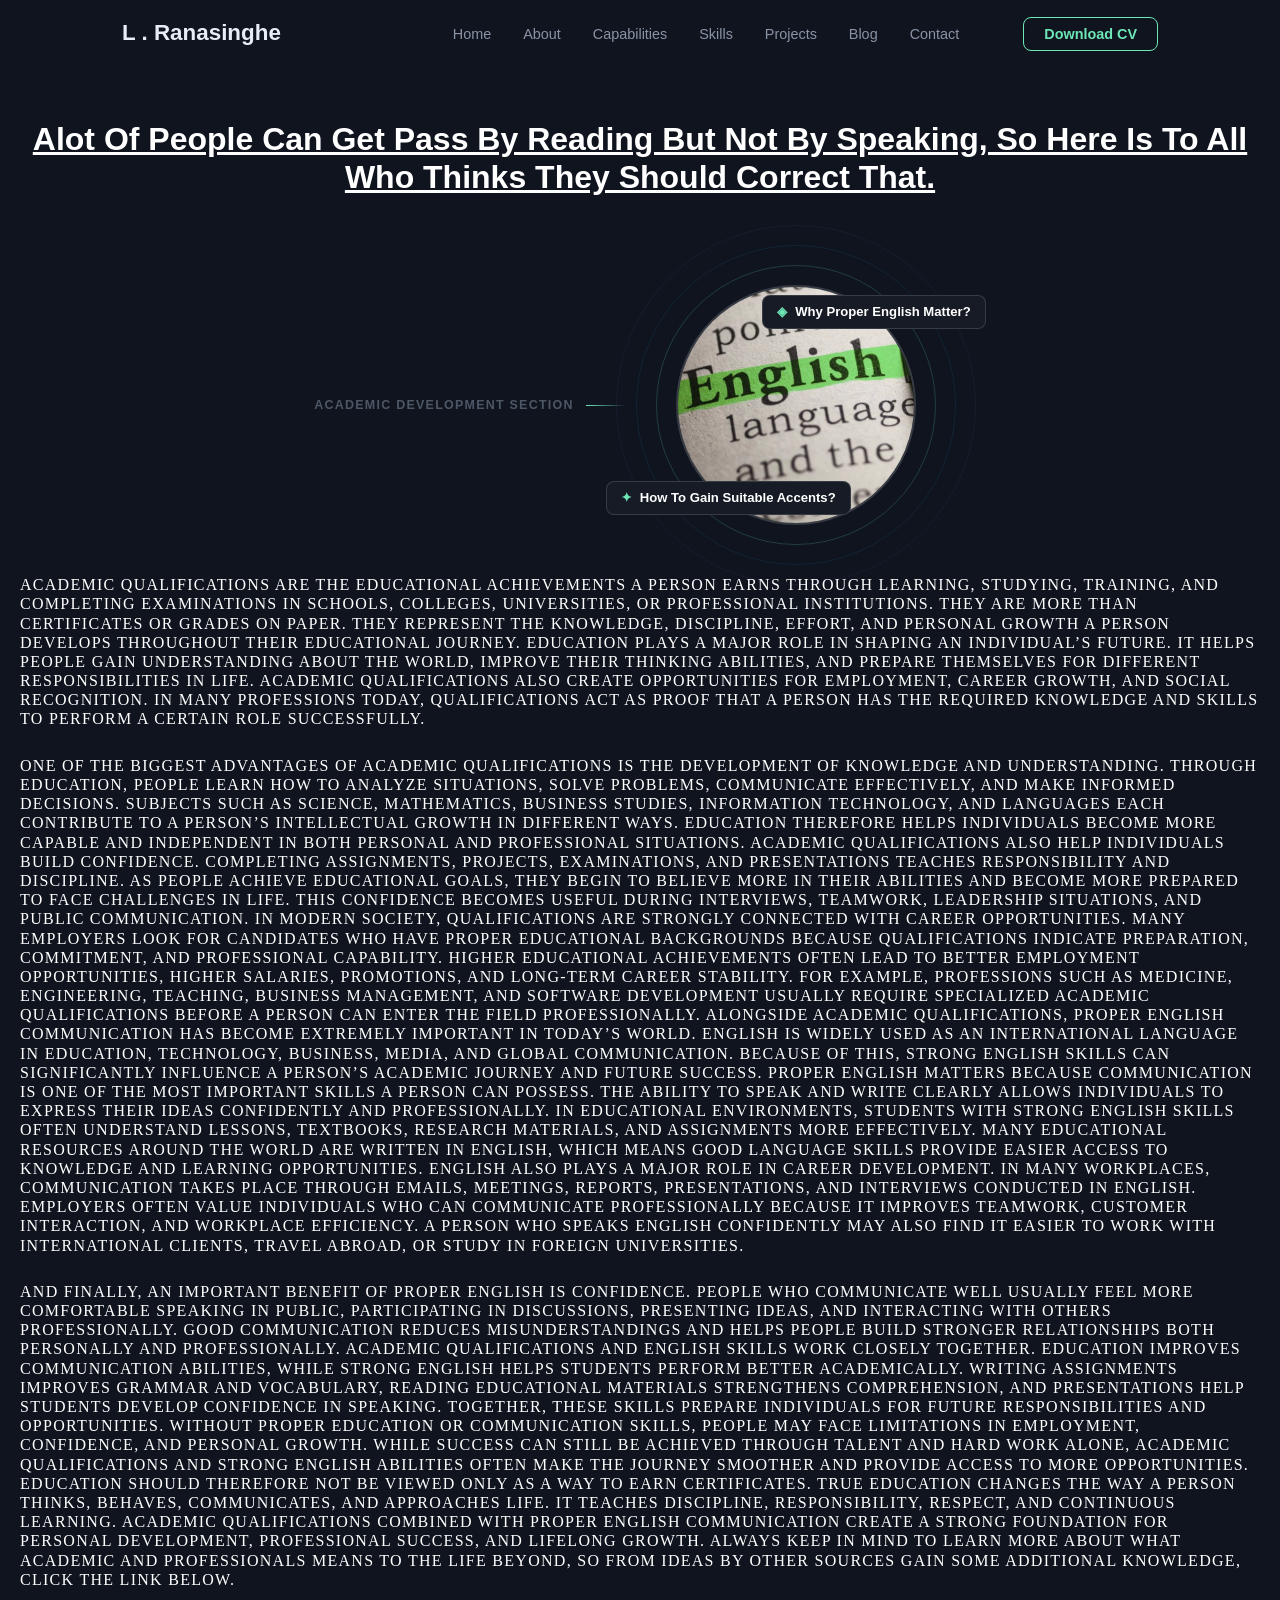
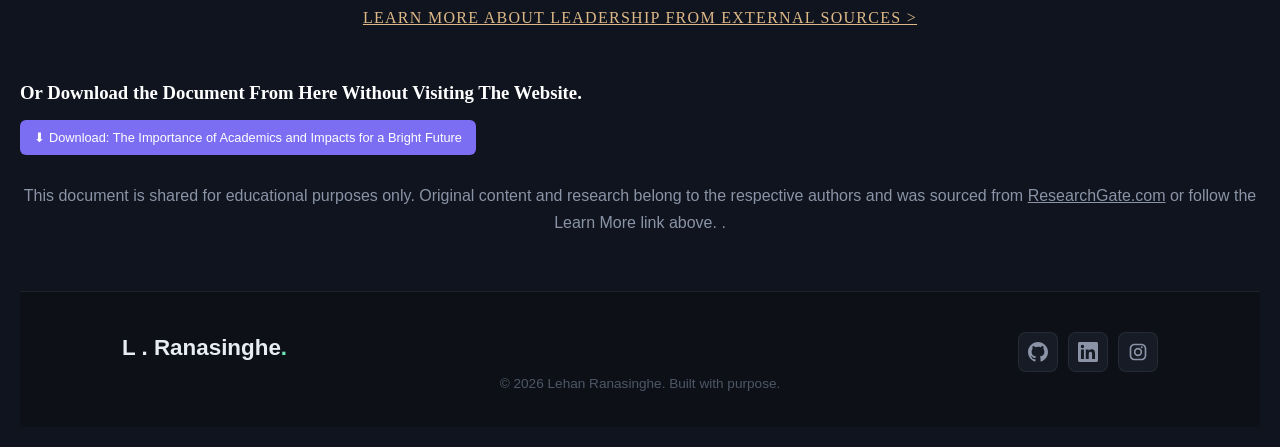
==== academics.html @ 6e5d1acc "Add files via upload" ====
<!DOCTYPE html>
<html lang="en">

<head>
    <meta charset="UTF-8">
    <meta name="viewport" content="width=device-width, initial-scale=1.0">
    <title>Academic Development - Portfolio</title>

    <!-- CONNECT MAIN CSS -->
    <link rel="stylesheet" href="style.css">
<style>
         body {
            background-color: #0f141e;
            display: flex;
            flex-direction: column;
            padding: 20px;
        }
        h1,
        h2,
        h3,
        h4 {
            color: white;
        }
        p {
            text-align:center;
        }
        h1 {
            font-size: 2em;
            text-align: center;
        }
        h2 {
            font-size: 1.5em;
            text-decoration: underline;
        }
        h3 {
            font-size: 1.17em;
            font-family: 'Times New Roman';
            
        }
        h4 {
            font-family: 'Times New Roman';
            font-size: medium;
            font-weight: 30;
        }
        .content {
            flex: 1;
            margin-top: 100px;
        }
        .hero-container {
            display: flex;
            justify-content: center;   
        }
        .center-link{
            display: flex;
            justify-content: center;
            align-items: center;
            color:burlywood;
            text-decoration:underline;
        }
    </style>
    </head>
<body>
    <!-- CONNECTED HEADER -->
    <nav id="navbar">
        <div class="nav-inner">

            <a href="home.html" class="nav-logo">
                L . Ranasinghe<span class="dot"></span>
            </a>

            <button class="nav-toggle" id="navToggle" aria-label="Toggle menu">
                <span></span>
                <span></span>
                <span></span>
            </button>

            <ul class="nav-links" id="navLinks">
                <li><a href="home.html">Home</a></li>
                <li><a href="home.html#about">About</a></li>
                <li><a href="home.html#roles">Capabilities</a></li>
                <li><a href="home.html#skills">Skills</a></li>
                <li><a href="home.html#projects">Projects</a></li>
                <li><a href="home.html#blog">Blog</a></li>
                <li><a href="home.html#contact">Contact</a></li>
                <li>
                </a><li><a href="[data-uri]" class="nav-cta" download>Download CV</a></li>
            </ul>
        </div>
    </nav>
    <div class="content">
        <h1>
            <u>
            Alot Of People Can Get Pass By Reading But Not By Speaking, So Here Is To All Who Thinks They Should Correct That.<br><br>
            </u>
    <div class="hero-container">
  <div class="hero-scroll">
    <span>Academic Development Section</span>
    <div class="scroll-line"></div>
  </div>

  <div class="hero-visual">
    <div class="avatar-ring">
      <div class="avatar-inner">
        <div class="avatar-initials">
          <img src="eng.jpg" alt="section2">
        </div>
      </div>
       <div class="ring r1"></div>
      <div class="ring r2"></div>
      <div class="ring r3"></div>
    </div>
   <div class="floating-card fc1">
      <span class="fc-icon">✦</span>
      <span>How To Gain Suitable Accents?</span>
    </div>

    <div class="floating-card fc2">
      <span class="fc-icon">◈</span>
      <span>Why Proper English Matter?</span>
    </div>
    </div>
    </div>

    <h4>Academic qualifications are the educational achievements a person earns through learning, studying, training, and completing examinations in schools, colleges, universities, or professional institutions. They are more than certificates or grades on paper. They represent the knowledge, discipline, effort, and personal growth a person develops throughout their educational journey. Education plays a major role in shaping an individual’s future. It helps people gain understanding about the world, improve their thinking abilities,
    and prepare themselves for different responsibilities in life. Academic qualifications also create opportunities for employment, career growth, and social recognition. In many professions today, qualifications act as proof that a person has the required knowledge and skills to perform a certain role successfully.</h4><br>
    
    <h4>One of the biggest advantages of academic qualifications is the development of knowledge and understanding. Through education, people learn how to analyze situations, solve problems, communicate effectively, and make informed decisions. Subjects such as science, mathematics, business studies, information technology, and languages each contribute to a person’s intellectual growth in different ways. Education therefore helps individuals become more capable and independent in both personal and professional situations. Academic qualifications also help individuals build confidence. Completing assignments, 
    projects, examinations, and presentations teaches responsibility and discipline. As people achieve educational goals, they begin to believe more in their abilities and become more prepared to face challenges in life. This confidence becomes useful during interviews, teamwork, leadership situations, and public communication.

    In modern society, qualifications are strongly connected with career opportunities. Many employers look for candidates who have proper educational backgrounds because qualifications indicate preparation, commitment, and professional capability. Higher educational achievements often lead to better employment opportunities, higher salaries, promotions, and long-term career stability. For example, professions such as medicine, engineering, teaching, business management, and software development usually require specialized academic qualifications before a person can enter the field professionally. 
    Alongside academic qualifications, proper English communication has become extremely important in today’s world. English is widely used as an international language in education, technology, business, media, and global communication. Because of this, strong English skills can significantly influence a person’s academic journey and future success. Proper English matters because communication is one of the most important skills a person can possess. The ability to speak and write clearly allows individuals to express their ideas confidently and professionally. In educational environments, students 
    with strong English skills often understand lessons, textbooks, research materials, and assignments more effectively. Many educational resources around the world are written in English, which means good language skills provide easier access to knowledge and learning opportunities. English also plays a major role in career development. In many workplaces, communication takes place through emails, meetings, reports, presentations, and interviews conducted in English. Employers often value individuals who can communicate professionally because it improves teamwork, customer interaction, and 
    workplace efficiency. A person who speaks English confidently may also find it easier to work with international clients, travel abroad, or study in foreign universities.</h4><br>

    <h4>And finally, an important benefit of proper English is confidence. People who communicate well usually feel more comfortable speaking in public, participating in discussions, presenting ideas, and interacting with others professionally. Good communication reduces misunderstandings and helps people build stronger relationships both personally and professionally.
    Academic qualifications and English skills work closely together. Education improves communication abilities, while strong English helps students perform better academically. Writing assignments improves grammar and vocabulary, reading educational materials strengthens comprehension, and presentations help students develop confidence in speaking. Together, these skills prepare individuals for future responsibilities and opportunities. Without proper education or communication skills, people may face limitations in employment, confidence, and personal growth. While success can still be achieved through talent 
    and hard work alone, academic qualifications and strong English abilities often make the journey smoother and provide access to more opportunities. Education should therefore not be viewed only as a way to earn certificates. True education changes the way a person thinks, behaves, communicates, and approaches life. It teaches discipline, responsibility, respect, and continuous learning. Academic qualifications combined with proper English communication create a strong foundation for personal development, professional success, and lifelong growth. always keep in mind to learn more about what Academic and Professionals 
    means to the life beyond, so from ideas by other sources gain some additional knowledge, click the link below.<br><br>
    <div class="center-link">
                <a href="https://www.researchgate.net/publication/336664962_The_Importance_of_Academics">Learn more about Leadership from external Sources ></a><br>
    </div></h4>
    <br><br>
   </div>
   <h3>Or Download the Document From Here Without Visiting The Website.</h3>
      <div style="margin-top:1rem;">
        <a href="[data-uri]" download="TheImportanceOfAcademics.docx" onclick="event.stopPropagation()" style="display:inline-block;background:var(--clr-accent,#7c6ef2);color:#fff;padding:0.4rem 0.9rem;border-radius:6px;text-decoration:none;font-size:0.8rem;">⬇ Download: The Importance of Academics and Impacts for a Bright Future</a> <p class="source-note"><br>
    This document is shared for educational purposes only. Original content and research belong to the respective authors and was sourced from 
    <a href="https://www.researchgate.net/publication/336664962_The_Importance_of_Academics" target="_blank">
    <u>ResearchGate.com</u> or follow the Learn More link above.
    </a>.
</p>
      </div>
    </div>
    </a><br><br>
    <footer class="footer">
        <div class="container">

            <div class="footer-inner">

                <a href="home.html" class="nav-logo">
                    L . Ranasinghe<span class="dot">.</span>
                </a> <div class="social-links">
            <a href="https://github.com/lehanranasinghe256" target="_blank" class="social-btn" aria-label="GitHub">
              <svg width="20" height="20" viewBox="0 0 24 24" fill="currentColor"><path d="M12 0C5.374 0 0 5.373 0 12c0 5.302 3.438 9.8 8.207 11.387.599.111.793-.261.793-.577v-2.234c-3.338.726-4.033-1.416-4.033-1.416-.546-1.387-1.333-1.756-1.333-1.756-1.089-.745.083-.729.083-.729 1.205.084 1.839 1.237 1.839 1.237 1.07 1.834 2.807 1.304 3.492.997.107-.775.418-1.305.762-1.604-2.665-.305-5.467-1.334-5.467-5.931 0-1.311.469-2.381 1.236-3.221-.124-.303-.535-1.524.117-3.176 0 0 1.008-.322 3.301 1.23A11.509 11.509 0 0112 5.803c1.02.005 2.047.138 3.006.404 2.291-1.552 3.297-1.23 3.297-1.23.653 1.653.242 2.874.118 3.176.77.84 1.235 1.911 1.235 3.221 0 4.609-2.807 5.624-5.479 5.921.43.372.823 1.102.823 2.222v3.293c0 .319.192.694.801.576C20.566 21.797 24 17.3 24 12c0-6.627-5.373-12-12-12z"/></svg>
            </a>
            <a href="https://linkedin.com/in/lehanranasinghe" target="_blank" class="social-btn" aria-label="LinkedIn">
              <svg width="20" height="20" viewBox="0 0 24 24" fill="currentColor"><path d="M20.447 20.452h-3.554v-5.569c0-1.328-.027-3.037-1.852-3.037-1.853 0-2.136 1.445-2.136 2.939v5.667H9.351V9h3.414v1.561h.046c.477-.9 1.637-1.85 3.37-1.85 3.601 0 4.267 2.37 4.267 5.455v6.286zM5.337 7.433a2.062 2.062 0 01-2.063-2.065 2.064 2.064 0 112.063 2.065zm1.782 13.019H3.555V9h3.564v11.452zM22.225 0H1.771C.792 0 0 .774 0 1.729v20.542C0 23.227.792 24 1.771 24h20.451C23.2 24 24 23.227 24 22.271V1.729C24 .774 23.2 0 22.222 0h.003z"/></svg>
            </a>
            <a href="https://www.instagram.com/itzunreal_256" target="_blank" class="social-btn" aria-label="Instagram">
              <svg width="20" height="20" viewBox="0 0 24 24" fill="currentColor">
              <path d="M7.75 2C4.574 2 2 4.574 2 7.75v8.5C2 19.426 4.574 22 7.75 22h8.5C19.426 22 22 19.426 22 16.25v-8.5C22 4.574 19.426 2 16.25 2h-8.5zm0 2h8.5C18.322 4 20 5.678 20 7.75v8.5C20 18.322 18.322 20 16.25 20h-8.5C5.678 20 4 18.322 4 16.25v-8.5C4 5.678 5.678 4 7.75 4zm8.75 1a1.25 1.25 0 100 2.5 1.25 1.25 0 000-2.5zM12 7a5 5 0 100 10 5 5 0 000-10zm0 2a3 3 0 110 6 3 3 0 010-6z"/>
              </svg>
            </a>
            </a>
          </div>
        </div> 
                <p class="footer-copy">
                    © 2026 Lehan Ranasinghe. Built with purpose.
                </p>
            </div>
        </div>
    </footer>
---- style.css ----
/* ════════════════════════════════════════════════
   PORTFOLIO — style.css
   Dark & Sleek Professional Theme
   Font: Syne (headings) + DM Sans (body)
   ════════════════════════════════════════════════ */

/* ─── TOKENS ─── */
:root {
  --bg: #080a0e;
  --bg2: #0d1017;
  --bg3: #131720;
  --surface: #161b25;
  --surface2: #1c2330;
  --border: rgba(255,255,255,0.07);
  --border-hover: rgba(255,255,255,0.14);
  --accent: #6ee7b7;
  --accent2: #38bdf8;
  --accent3: #a78bfa;
  --text: #e8edf5;
  --text2: #8a94a6;
  --text3: #4e5766;
  --radius: 12px;
  --radius-sm: 8px;
  --nav-h: 68px;
  --transition: 0.3s cubic-bezier(0.4,0,0.2,1);
}
.container {
  text-align:center;
}
/* ─── RESET ─── */
*, *::before, *::after { box-sizing: border-box; margin: 0; padding: 0; }
html { scroll-behavior: smooth; scroll-padding-top: var(--nav-h); }
body {
  font-family: 'DM Sans', sans-serif;
  background: var(--bg);
  color: var(--text);
  font-size: 16px;
  line-height: 1.7;
  overflow-x: hidden;
}
a { color: inherit; text-decoration: none; }
img { max-width: 100%; display: block; }
ul { list-style: none; }

/* ─── TYPOGRAPHY ─── */
h1, h2, h3, h4 { font-family: 'Syne', sans-serif; line-height: 1.2; }
h1 { font-size: clamp(2.8rem, 7vw, 5.5rem); font-weight: 800; }
h2 { font-size: clamp(2rem, 4vw, 3rem); font-weight: 700; }
h3 { font-size: 1.3rem; font-weight: 600; }
h4 { font-size: 1rem; font-weight: 600; color: var(--text2); text-transform: uppercase; letter-spacing: 0.08em; }
p { color: var(--text2); }
strong { color: var(--text); }

.dot { color: var(--accent); }

/* ─── LAYOUT ─── */
.container {
  max-width: 1100px;
  margin: 0 auto;
  padding: 0 2rem;
}
.section {
  padding: 100px 0;
}
.section-dark {
  background: var(--bg2);
}
.section-label {
  font-family: 'Syne', sans-serif;
  font-size: 0.8rem;
  font-weight: 700;
  letter-spacing: 0.2em;
  text-transform: uppercase;
  color: var(--accent);
  margin-bottom: 1rem;
}
.section-title {
  margin-bottom: 1rem;
  color: var(--text);
}
.section-sub {
  font-size: 1.1rem;
  margin-bottom: 3rem;
  max-width: 520px;
}

/* ─── BUTTONS ─── */
.btn {
  display: inline-flex;
  align-items: center;
  gap: 8px;
  padding: 0.75rem 1.75rem;
  border-radius: var(--radius-sm);
  font-family: 'Syne', sans-serif;
  font-size: 0.9rem;
  font-weight: 600;
  cursor: pointer;
  transition: var(--transition);
  border: none;
  outline: none;
}
.btn-primary {
  background: var(--accent);
  color: #080a0e;
}
.btn-primary:hover {
  background: #a7f3d0;
  transform: translateY(-2px);
}
.btn-ghost {
  background: transparent;
  color: var(--text);
  border: 1px solid var(--border-hover);
}
.btn-ghost:hover {
  border-color: var(--accent);
  color: var(--accent);
  transform: translateY(-2px);
}
.full-width { width: 100%; justify-content: center; }

/* ─── NAV ─── */
#navbar {
  position: fixed;
  top: 0;
  left: 0;
  right: 0;
  z-index: 1000;
  height: var(--nav-h);
  border-bottom: 1px solid transparent;
  transition: var(--transition);
}
#navbar.scrolled {
  background: rgba(8,10,14,0.92);
  backdrop-filter: blur(20px);
  -webkit-backdrop-filter: blur(20px);
  border-bottom-color: var(--border);
}
.nav-inner {
  max-width: 1100px;
  margin: 0 auto;
  padding: 0 2rem;
  height: 100%;
  display: flex;
  align-items: center;
  justify-content: space-between;
}
.nav-logo {
  font-family: 'Syne', sans-serif;
  font-size: 1.4rem;
  font-weight: 800;
  color: var(--text);
}
.nav-links {
  display: flex;
  align-items: center;
  gap: 2rem;
}
.nav-links a {
  font-family: 'DM Sans', sans-serif;
  font-size: 0.9rem;
  color: var(--text2);
  transition: color var(--transition);
}
.nav-links a:hover { color: var(--text); }
.nav-links a.active { color: var(--accent); }
.nav-cta {
  padding: 0.5rem 1.25rem;
  border: 1px solid var(--accent);
  border-radius: var(--radius-sm);
  color: var(--accent) !important;
  font-family: 'Syne', sans-serif;
  font-weight: 600;
  font-size: 0.85rem;
  transition: var(--transition) !important;
}
.nav-cta:hover {
  background: var(--accent);
  color: #080a0e !important;
}
.nav-toggle {
  display: none;
  flex-direction: column;
  gap: 5px;
  cursor: pointer;
  background: none;
  border: none;
  padding: 4px;
}
.nav-toggle span {
  display: block;
  width: 24px;
  height: 2px;
  background: var(--text);
  border-radius: 2px;
  transition: var(--transition);
}

/* ─── HERO ─── */
.hero {
  min-height: 100vh;
  display: flex;
  align-items: center;
  padding: var(--nav-h) 2rem 4rem;
  max-width: 1100px;
  margin: 0 auto;
  gap: 4rem;
  position: relative;
}
.hero-bg-grid {
  position: fixed;
  inset: 0;
  z-index: -1;
  background-image:
    linear-gradient(rgba(110,231,183,0.03) 1px, transparent 1px),
    linear-gradient(90deg, rgba(110,231,183,0.03) 1px, transparent 1px);
  background-size: 60px 60px;
  pointer-events: none;
}
.hero-content {
  flex: 1;
  animation: fadeUp 0.9s ease both;
}
.hero-badge {
  display: inline-flex;
  align-items: center;
  gap: 8px;
  padding: 6px 16px;
  background: rgba(110,231,183,0.08);
  border: 1px solid rgba(110,231,183,0.2);
  border-radius: 100px;
  font-size: 0.82rem;
  color: var(--accent);
  margin-bottom: 1.5rem;
}
.hero-badge::before {
  content: '';
  width: 7px;
  height: 7px;
  background: var(--accent);
  border-radius: 50%;
  animation: pulse 2s infinite;
}
.hero-name {
  color: var(--text);
  margin-bottom: 0.75rem;
  letter-spacing: -0.02em;
}
.hero-title {
  font-family: 'Syne', sans-serif;
  font-size: 1.25rem;
  font-weight: 500;
  color: var(--accent2);
  margin-bottom: 1.25rem;
  min-height: 2rem;
}
.hero-title::after {
  content: '|';
  animation: blink 1s step-end infinite;
  color: var(--accent2);
}
.hero-sub {
  font-size: 1.05rem;
  max-width: 480px;
  margin-bottom: 2.5rem;
  line-height: 1.8;
}
.hero-actions { display: flex; gap: 1rem; flex-wrap: wrap; margin-bottom: 3rem; }
.hero-scroll {
  display: flex;
  align-items: center;
  gap: 12px;
  font-size: 0.78rem;
  color: var(--text3);
  letter-spacing: 0.1em;
  text-transform: uppercase;
}
.scroll-line {
  width: 40px;
  height: 1px;
  background: linear-gradient(90deg, var(--accent), transparent);
  animation: scrollAnim 2s ease infinite;
}

/* Hero visual */
.hero-visual {
  flex-shrink: 0;
  width: 340px;
  height: 340px;
  position: relative;
  animation: fadeUp 0.9s 0.2s ease both;
}
.avatar-ring {
  position: relative;
  width: 100%;
  height: 100%;
}
.avatar-inner {
  position: absolute;
  inset: 50px;
  border-radius: 50%;
  background: var(--surface);
  border: 2px solid var(--border-hover);
  display: flex;
  align-items: center;
  justify-content: center;
  overflow: hidden;
  z-index: 3;
}
.avatar-initials {
  font-family: 'Syne', sans-serif;
  font-size: 3rem;
  font-weight: 800;
  color: var(--accent);
}
.avatar-inner img {
  width: 100%;
  height: 100%;
  object-fit: cover;
}
.ring {
  position: absolute;
  border-radius: 50%;
  border: 1px solid;
}
.r1 { inset: 30px; border-color: rgba(110,231,183,0.2); animation: spin 20s linear infinite; }
.r2 { inset: 10px; border-color: rgba(56,189,248,0.1); animation: spin 30s linear infinite reverse; }
.r3 { inset: -10px; border-color: rgba(167,139,250,0.07); animation: spin 40s linear infinite; }
.floating-card {
  position: absolute;
  background: var(--surface);
  border: 1px solid var(--border-hover);
  border-radius: var(--radius-sm);
  padding: 8px 14px;
  font-size: 0.82rem;
  font-family: 'Syne', sans-serif;
  font-weight: 600;
  display: flex;
  align-items: center;
  gap: 8px;
  z-index: 4;
  white-space: nowrap;
}
.fc-icon { color: var(--accent); }
.fc1 { bottom: 60px; left: -20px; animation: floatCard 4s ease-in-out infinite; }
.fc2 { top: 60px; right: -20px; animation: floatCard 4s 2s ease-in-out infinite; }

/* ─── ABOUT ─── */
.about-grid {
  display: grid;
  grid-template-columns: 1fr 380px;
  gap: 5rem;
  align-items: start;
}
.about-text h2 { color: var(--text); margin-bottom: 1.5rem; }
.about-text p { margin-bottom: 1rem; }
.about-stats {
  display: flex;
  gap: 2.5rem;
  margin-top: 2.5rem;
  padding-top: 2rem;
  border-top: 1px solid var(--border);
}
.stat-num {
  display: block;
  font-family: 'Syne', sans-serif;
  font-size: 2.5rem;
  font-weight: 800;
  color: var(--accent);
  line-height: 1;
}
.stat-label {
  font-size: 0.82rem;
  color: var(--text3);
  text-transform: uppercase;
  letter-spacing: 0.06em;
}
.info-card {
  background: var(--surface);
  border: 1px solid var(--border);
  border-radius: var(--radius);
  padding: 1.75rem;
}
.info-card h3 {
  font-size: 1.1rem;
  margin-bottom: 1.25rem;
  color: var(--text);
}
.info-list { display: flex; flex-direction: column; gap: 0.9rem; margin-bottom: 1.5rem; }
.info-list li {
  display: flex;
  justify-content: space-between;
  align-items: center;
  font-size: 0.9rem;
  padding-bottom: 0.9rem;
  border-bottom: 1px solid var(--border);
}
.info-list li:last-child { border-bottom: none; padding-bottom: 0; }
.info-key { color: var(--text3); font-size: 0.82rem; text-transform: uppercase; letter-spacing: 0.05em; }
.info-val { color: var(--text); }
.info-val a:hover { color: var(--accent); }
.available {
  color: var(--accent) !important;
  background: rgba(110,231,183,0.08);
  padding: 3px 10px;
  border-radius: 100px;
  font-size: 0.78rem;
  border: 1px solid rgba(110,231,183,0.2);
}

/* ─── ROLES ─── */
.roles-grid {
  display: grid;
  grid-template-columns: repeat(auto-fit, minmax(240px, 1fr));
  gap: 1.5rem;
}
.role-card {
  background: var(--surface);
  border: 1px solid var(--border);
  border-radius: var(--radius);
  padding: 2rem;
  transition: var(--transition);
  cursor: default;
}
.role-card:hover {
  border-color: var(--border-hover);
  transform: translateY(-4px);
  background: var(--surface2);
}
.role-icon {
  font-size: 1.8rem;
  margin-bottom: 1rem;
  color: var(--accent);
}
.role-card h3 { color: var(--text); margin-bottom: 0.75rem; font-size: 1.1rem; }
.role-card p { font-size: 0.9rem; margin-bottom: 1.25rem; }
.role-tags { display: flex; flex-wrap: wrap; gap: 6px; }
.role-tags span {
  font-size: 0.74rem;
  padding: 3px 10px;
  border-radius: 100px;
  background: rgba(255,255,255,0.05);
  border: 1px solid var(--border);
  color: var(--text2);
  font-family: 'Syne', sans-serif;
  font-weight: 600;
}

/* ─── SKILLS ─── */
.skills-categories {
  display: grid;
  grid-template-columns: repeat(auto-fit, minmax(280px, 1fr));
  gap: 3rem;
  margin-bottom: 3rem;
}
.skills-group h4 { margin-bottom: 1.25rem; }
.skills-list { display: flex; flex-direction: column; gap: 1rem; }
.skill-item { display: flex; align-items: center; gap: 1rem; }
.skill-name { font-size: 0.9rem; color: var(--text); min-width: 120px; }
.skill-bar {
  flex: 1;
  height: 4px;
  background: var(--surface2);
  border-radius: 2px;
  overflow: visible;
  position: relative;
}
.skill-fill {
  height: 100%;
  width: var(--pct, 0%);
  background: linear-gradient(90deg, var(--accent), var(--accent2));
  border-radius: 2px;
  transition: width 1.2s cubic-bezier(0.4,0,0.2,1);
}
.tools-cloud {
  display: flex;
  flex-wrap: wrap;
  gap: 10px;
  padding-top: 1rem;
  border-top: 1px solid var(--border);
}
.tools-cloud span {
  padding: 8px 16px;
  border: 1px solid var(--border);
  border-radius: var(--radius-sm);
  font-size: 0.85rem;
  color: var(--text2);
  background: var(--surface);
  transition: var(--transition);
  cursor: default;
}
.tools-cloud span:hover {
  border-color: var(--accent);
  color: var(--accent);
}

/* ─── PROJECTS ─── */
.projects-filter {
  display: flex;
  gap: 8px;
  flex-wrap: wrap;
  margin-bottom: 2.5rem;
}
.filter-btn {
  padding: 6px 18px;
  border-radius: 100px;
  border: 1px solid var(--border);
  background: transparent;
  color: var(--text2);
  font-family: 'Syne', sans-serif;
  font-size: 0.82rem;
  font-weight: 600;
  cursor: pointer;
  transition: var(--transition);
}
.filter-btn:hover, .filter-btn.active {
  background: var(--accent);
  color: #080a0e;
  border-color: var(--accent);
}
.projects-grid {
  display: grid;
  grid-template-columns: repeat(auto-fit, minmax(300px, 1fr));
  gap: 1.5rem;
}
.project-card {
  background: var(--surface);
  border: 1px solid var(--border);
  border-radius: var(--radius);
  padding: 2rem;
  transition: var(--transition);
  display: flex;
  gap: 1.25rem;
  opacity: 1;
}
.project-card.hidden { display: none; }
.project-card:hover {
  border-color: var(--border-hover);
  transform: translateY(-4px);
}
.project-card.featured {
  border-color: rgba(110,231,183,0.25);
  background: rgba(110,231,183,0.03);
}
.project-num {
  font-family: 'Syne', sans-serif;
  font-size: 0.78rem;
  font-weight: 800;
  color: var(--text3);
  letter-spacing: 0.05em;
  padding-top: 4px;
  flex-shrink: 0;
}
.project-body { flex: 1; }
.project-tags {
  display: flex;
  gap: 6px;
  flex-wrap: wrap;
  margin-bottom: 0.75rem;
}
.project-tags span {
  font-size: 0.72rem;
  padding: 2px 10px;
  border-radius: 100px;
  background: rgba(56,189,248,0.1);
  border: 1px solid rgba(56,189,248,0.2);
  color: var(--accent2);
  font-family: 'Syne', sans-serif;
  font-weight: 600;
}
.tag-featured {
  background: rgba(110,231,183,0.1) !important;
  border-color: rgba(110,231,183,0.3) !important;
  color: var(--accent) !important;
}
.project-body h3 { color: var(--text); margin-bottom: 0.5rem; font-size: 1rem; }
.project-body p { font-size: 0.88rem; margin-bottom: 1rem; }
.project-links { display: flex; gap: 1.25rem; }
.project-links a {
  font-size: 0.82rem;
  font-family: 'Syne', sans-serif;
  font-weight: 600;
  color: var(--text2);
  transition: color var(--transition);
}
.project-links a:hover { color: var(--accent); }

/* ─── BLOG ─── */
.blog-grid {
  display: grid;
  grid-template-columns: repeat(auto-fit, minmax(280px, 1fr));
  gap: 1.5rem;
}
.blog-card {
  background: var(--surface);
  border: 1px solid var(--border);
  border-radius: var(--radius);
  padding: 1.75rem;
  transition: var(--transition);
}
.blog-card:hover {
  border-color: var(--border-hover);
  transform: translateY(-3px);
}
.blog-meta {
  display: flex;
  justify-content: space-between;
  align-items: center;
  margin-bottom: 0.75rem;
}
.blog-cat {
  font-size: 0.72rem;
  font-family: 'Syne', sans-serif;
  font-weight: 700;
  text-transform: uppercase;
  letter-spacing: 0.1em;
  color: var(--accent3);
}
.blog-date { font-size: 0.78rem; color: var(--text3); }
.blog-card h3 {
  font-size: 1rem;
  margin-bottom: 0.6rem;
}
.blog-card h3 a { color: var(--text); transition: color var(--transition); }
.blog-card h3 a:hover { color: var(--accent); }
.blog-card p { font-size: 0.88rem; margin-bottom: 1rem; }
.blog-read {
  font-size: 0.82rem;
  font-family: 'Syne', sans-serif;
  font-weight: 600;
  color: var(--accent);
  transition: gap var(--transition);
}
.blog-read:hover { opacity: 0.8; }

/* ─── CONTACT ─── */
.contact-grid {
  display: grid;
  grid-template-columns: 320px 1fr;
  gap: 4rem;
  align-items: start;
}
.contact-info { display: flex; flex-direction: column; gap: 1.5rem; }
.contact-item {
  display: flex;
  gap: 1rem;
  align-items: flex-start;
}
.contact-icon {
  width: 42px;
  height: 42px;
  background: var(--surface);
  border: 1px solid var(--border);
  border-radius: var(--radius-sm);
  display: flex;
  align-items: center;
  justify-content: center;
  font-size: 1.1rem;
  flex-shrink: 0;
}
.contact-label {
  display: block;
  font-size: 0.75rem;
  text-transform: uppercase;
  letter-spacing: 0.08em;
  color: var(--text3);
  margin-bottom: 2px;
}
.contact-value {
  color: var(--text);
  font-size: 0.95rem;
  transition: color var(--transition);
}
a.contact-value:hover { color: var(--accent); }
.social-links {
  display: flex;
  gap: 10px;
  margin-top: 0.5rem;
}
.social-btn {
  width: 40px;
  height: 40px;
  background: var(--surface);
  border: 1px solid var(--border);
  border-radius: var(--radius-sm);
  display: flex;
  align-items: center;
  justify-content: center;
  color: var(--text2);
  transition: var(--transition);
}
.social-btn:hover {
  border-color: var(--accent);
  color: var(--accent);
  transform: translateY(-2px);
}

/* Contact form */
.contact-form { display: flex; flex-direction: column; gap: 1.25rem; }
.form-row { display: grid; grid-template-columns: 1fr 1fr; gap: 1rem; }
.form-group { display: flex; flex-direction: column; gap: 6px; }
.form-group label {
  font-size: 0.82rem;
  font-family: 'Syne', sans-serif;
  font-weight: 600;
  color: var(--text2);
  text-transform: uppercase;
  letter-spacing: 0.06em;
}
.form-group input,
.form-group textarea {
  background: var(--surface);
  border: 1px solid var(--border);
  border-radius: var(--radius-sm);
  padding: 12px 16px;
  color: var(--text);
  font-family: 'DM Sans', sans-serif;
  font-size: 0.95rem;
  transition: border-color var(--transition);
  resize: vertical;
  outline: none;
}
.form-group input::placeholder,
.form-group textarea::placeholder { color: var(--text3); }
.form-group input:focus,
.form-group textarea:focus {
  border-color: var(--accent);
  background: var(--surface2);
}
.form-note {
  font-size: 0.85rem;
  text-align: center;
  min-height: 1.5rem;
  transition: var(--transition);
}
.form-note.success { color: var(--accent); }
.form-note.error { color: #f87171; }

/* ─── FOOTER ─── */
.footer {
  background: var(--bg2);
  border-top: 1px solid var(--border);
  padding: 2rem 0;
}
.footer-inner {
  display: flex;
  align-items: center;
  justify-content: space-between;
  gap: 1rem;
}
.footer-copy { font-size: 0.85rem; color: var(--text3); }
.back-top {
  width: 36px;
  height: 36px;
  background: var(--surface);
  border: 1px solid var(--border);
  border-radius: var(--radius-sm);
  display: flex;
  align-items: center;
  justify-content: center;
  font-size: 1rem;
  color: var(--text2);
  transition: var(--transition);
}
.back-top:hover {
  border-color: var(--accent);
  color: var(--accent);
  transform: translateY(-2px);
}

/* ─── ANIMATIONS ─── */
@keyframes fadeUp {
  from { opacity: 0; transform: translateY(28px); }
  to { opacity: 1; transform: translateY(0); }
}
@keyframes pulse {
  0%, 100% { opacity: 1; }
  50% { opacity: 0.4; }
}
@keyframes blink {
  0%, 100% { opacity: 1; }
  50% { opacity: 0; }
}
@keyframes spin {
  from { transform: rotate(0deg); }
  to { transform: rotate(360deg); }
}
@keyframes floatCard {
  0%, 100% { transform: translateY(0); }
  50% { transform: translateY(-10px); }
}
@keyframes scrollAnim {
  0% { transform: scaleX(0); transform-origin: left; }
  50% { transform: scaleX(1); transform-origin: left; }
  51% { transform: scaleX(1); transform-origin: right; }
  100% { transform: scaleX(0); transform-origin: right; }
}

/* Intersection observer fade-in */
.reveal {
  opacity: 0;
  transform: translateY(24px);
  transition: opacity 0.7s ease, transform 0.7s ease;
}
.reveal.visible {
  opacity: 1;
  transform: translateY(0);
}

/* ─── RESPONSIVE ─── */
@media (max-width: 900px) {
  .hero {
    flex-direction: column;
    text-align: center;
    padding-top: calc(var(--nav-h) + 2rem);
  }
  .hero-visual { width: 240px; height: 240px; }
  .hero-actions { justify-content: center; }
  .hero-scroll { justify-content: center; }
  .about-grid { grid-template-columns: 1fr; gap: 2.5rem; }
  .contact-grid { grid-template-columns: 1fr; gap: 2.5rem; }
}
@media (max-width: 680px) {
  h1 { font-size: 2.4rem; }
  .nav-links { display: none; position: fixed; inset: var(--nav-h) 0 0 0; background: var(--bg); flex-direction: column; justify-content: center; align-items: center; gap: 2rem; z-index: 999; transition: var(--transition); }
  .nav-links.open { display: flex; }
  .nav-links a { font-size: 1.2rem; }
  .nav-toggle { display: flex; z-index: 1001; }
  .form-row { grid-template-columns: 1fr; }
  .about-stats { flex-wrap: wrap; gap: 1.5rem; }
  .footer-inner { flex-direction: column; text-align: center; }
}
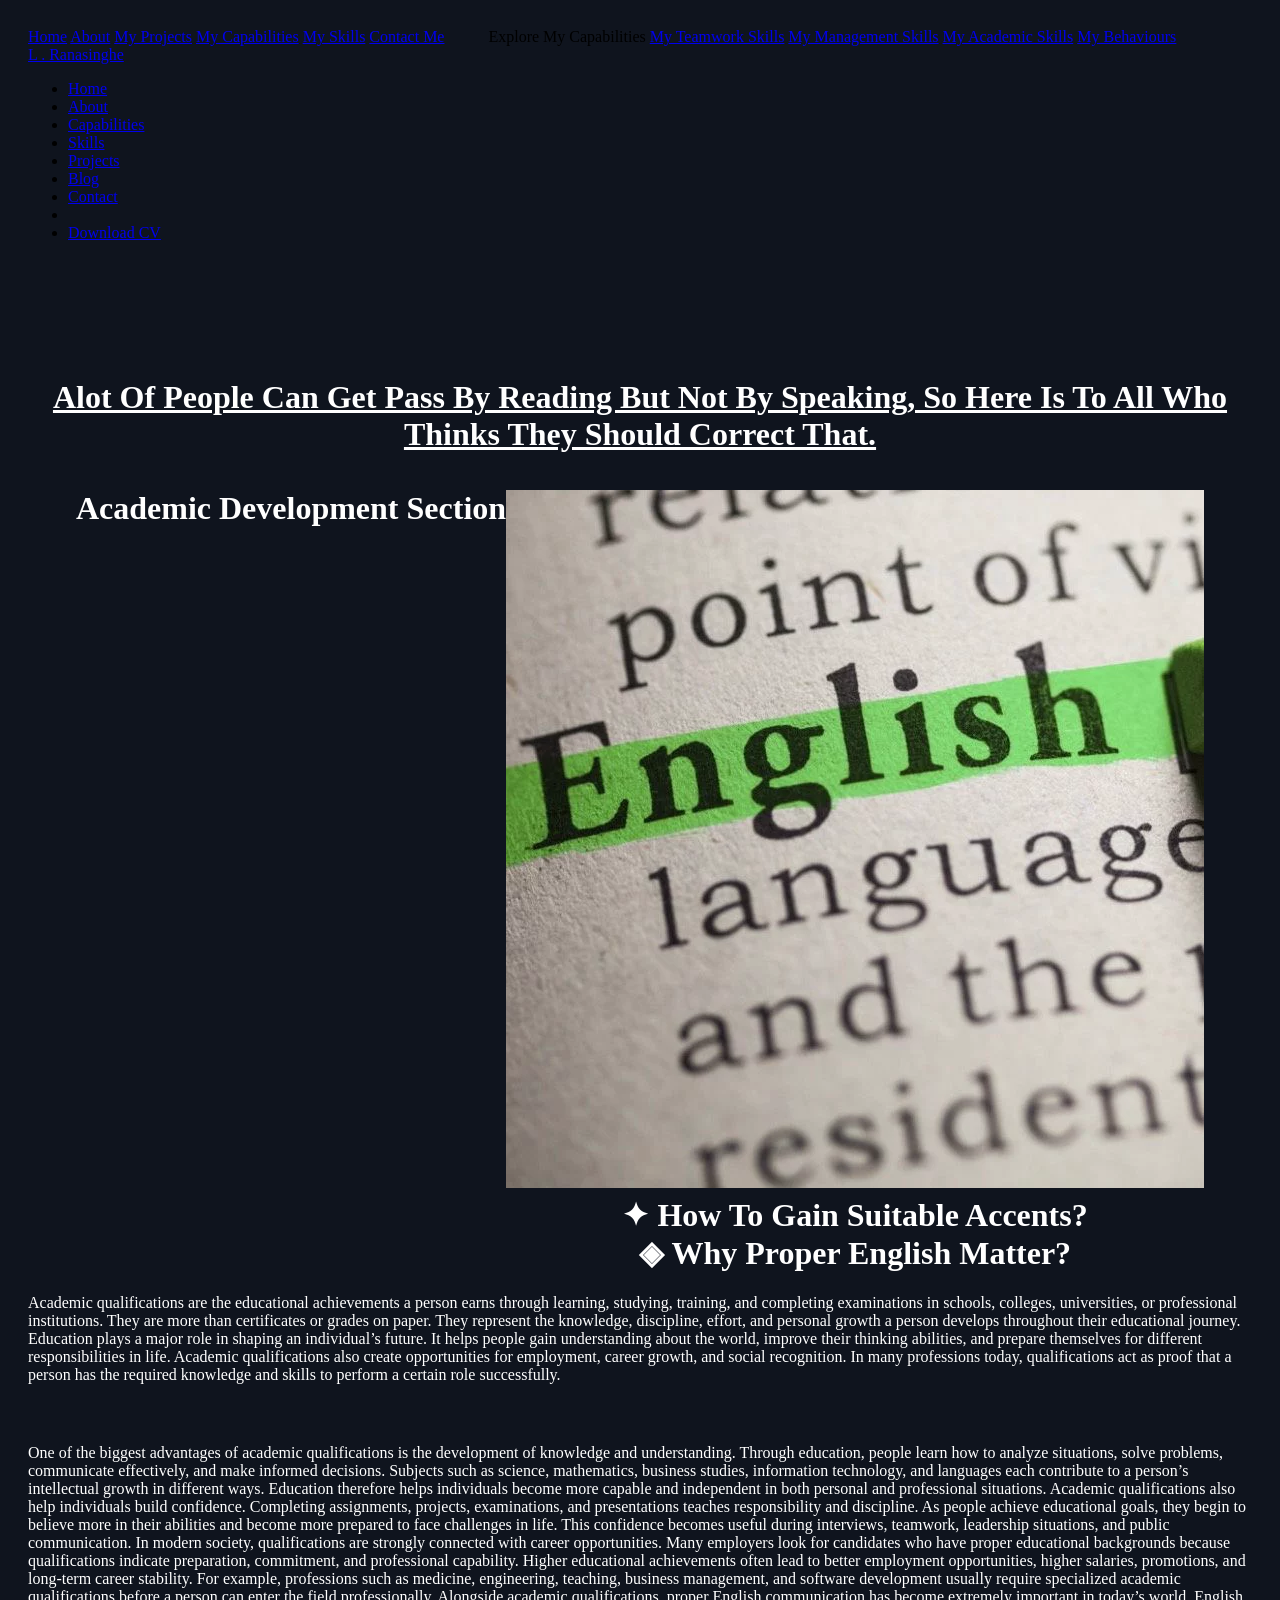
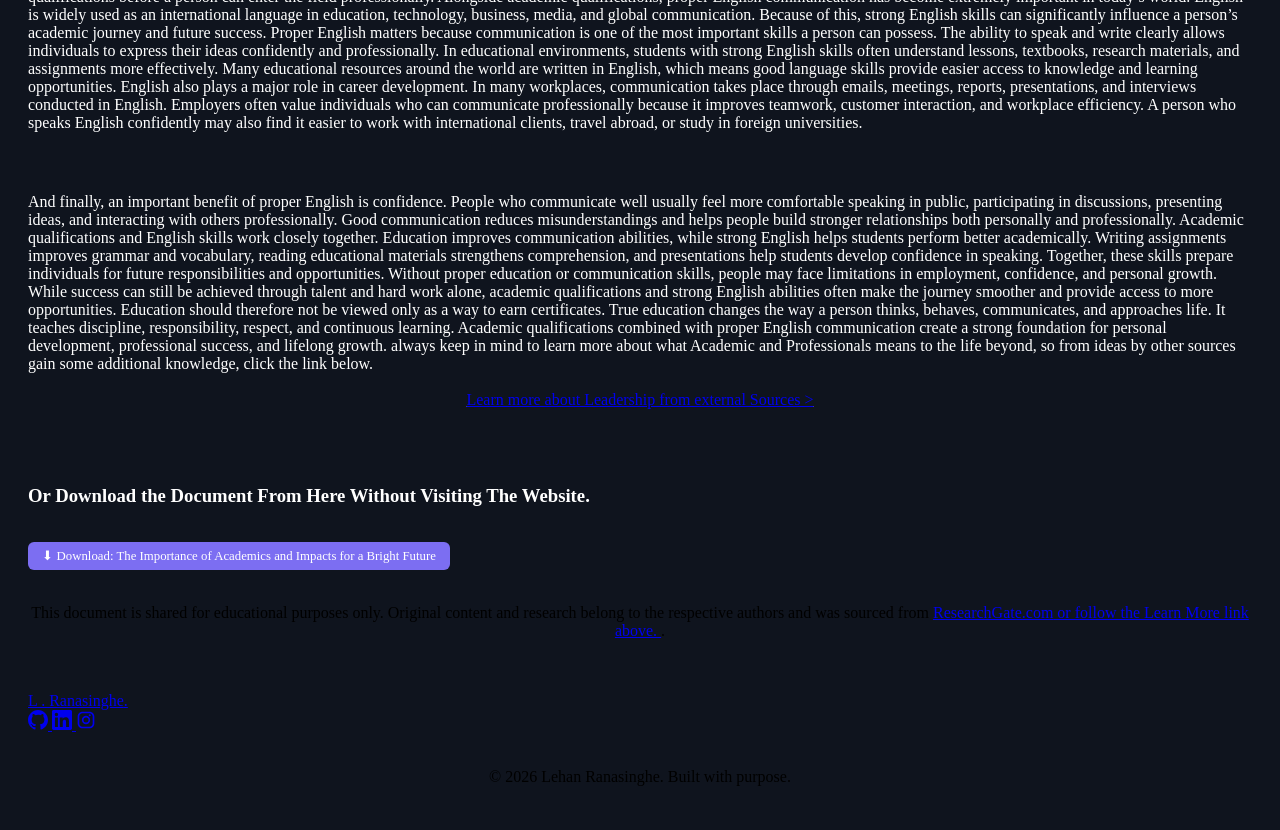
==== commit 54880bdd: "Add files via upload" ====
--- a/academics.html
+++ b/academics.html
@@ -59,6 +59,38 @@
         }
     </style>
     </head>
+              <header>
+    <!-- HAMBURGER BUTTON -->
+    <div class="menu-btn" id="menuBtn">
+        <span></span>
+        <span></span>
+        <span></span>
+    </div>
+</header>
+<!-- MOBILE NAVIGATION -->
+<nav class="mobile-menu" id="mobileMenu">
+    <a href="home.html">Home</a>
+    <a href="home.html#about">About</a>
+    <a href="home.html#projects">My Projects</a>
+    <a href="home.html#roles">My Capabilities</a>
+    <a href="home.html#skills">My Skills</a>
+    <a href="home.html#contact">Contact Me</a>
+    &nbsp;&nbsp;&nbsp;&nbsp;&nbsp;&nbsp;&nbsp;&nbsp;&nbsp;&nbsp;Explore My Capabilities 
+    <a href="teamwork.html">My Teamwork Skills</a>
+    <a href="management.html">My Management Skills</a>
+    <a href="academics.html">My Academic Skills</a>
+    <a href="behaviour.html">My Behaviours</a>
+</nav>
+<!-- JAVASCRIPT -->
+<script>
+const menuBtn = document.getElementById("menuBtn");
+const mobileMenu = document.getElementById("mobileMenu");
+menuBtn.addEventListener("click", () => {
+
+    menuBtn.classList.toggle("active");
+    mobileMenu.classList.toggle("active");
+});
+</script>
 <body>
     <!-- CONNECTED HEADER -->
     <nav id="navbar">
@@ -67,12 +99,6 @@
             <a href="home.html" class="nav-logo">
                 L . Ranasinghe<span class="dot"></span>
             </a>
-
-            <button class="nav-toggle" id="navToggle" aria-label="Toggle menu">
-                <span></span>
-                <span></span>
-                <span></span>
-            </button>
 
             <ul class="nav-links" id="navLinks">
                 <li><a href="home.html">Home</a></li>
@@ -154,9 +180,7 @@
     </a><br><br>
     <footer class="footer">
         <div class="container">
-
             <div class="footer-inner">
-
                 <a href="home.html" class="nav-logo">
                     L . Ranasinghe<span class="dot">.</span>
                 </a> <div class="social-links">
@@ -173,7 +197,7 @@
             </a>
             </a>
           </div>
-        </div> 
+        </div><br>
                 <p class="footer-copy">
                     © 2026 Lehan Ranasinghe. Built with purpose.
                 </p>
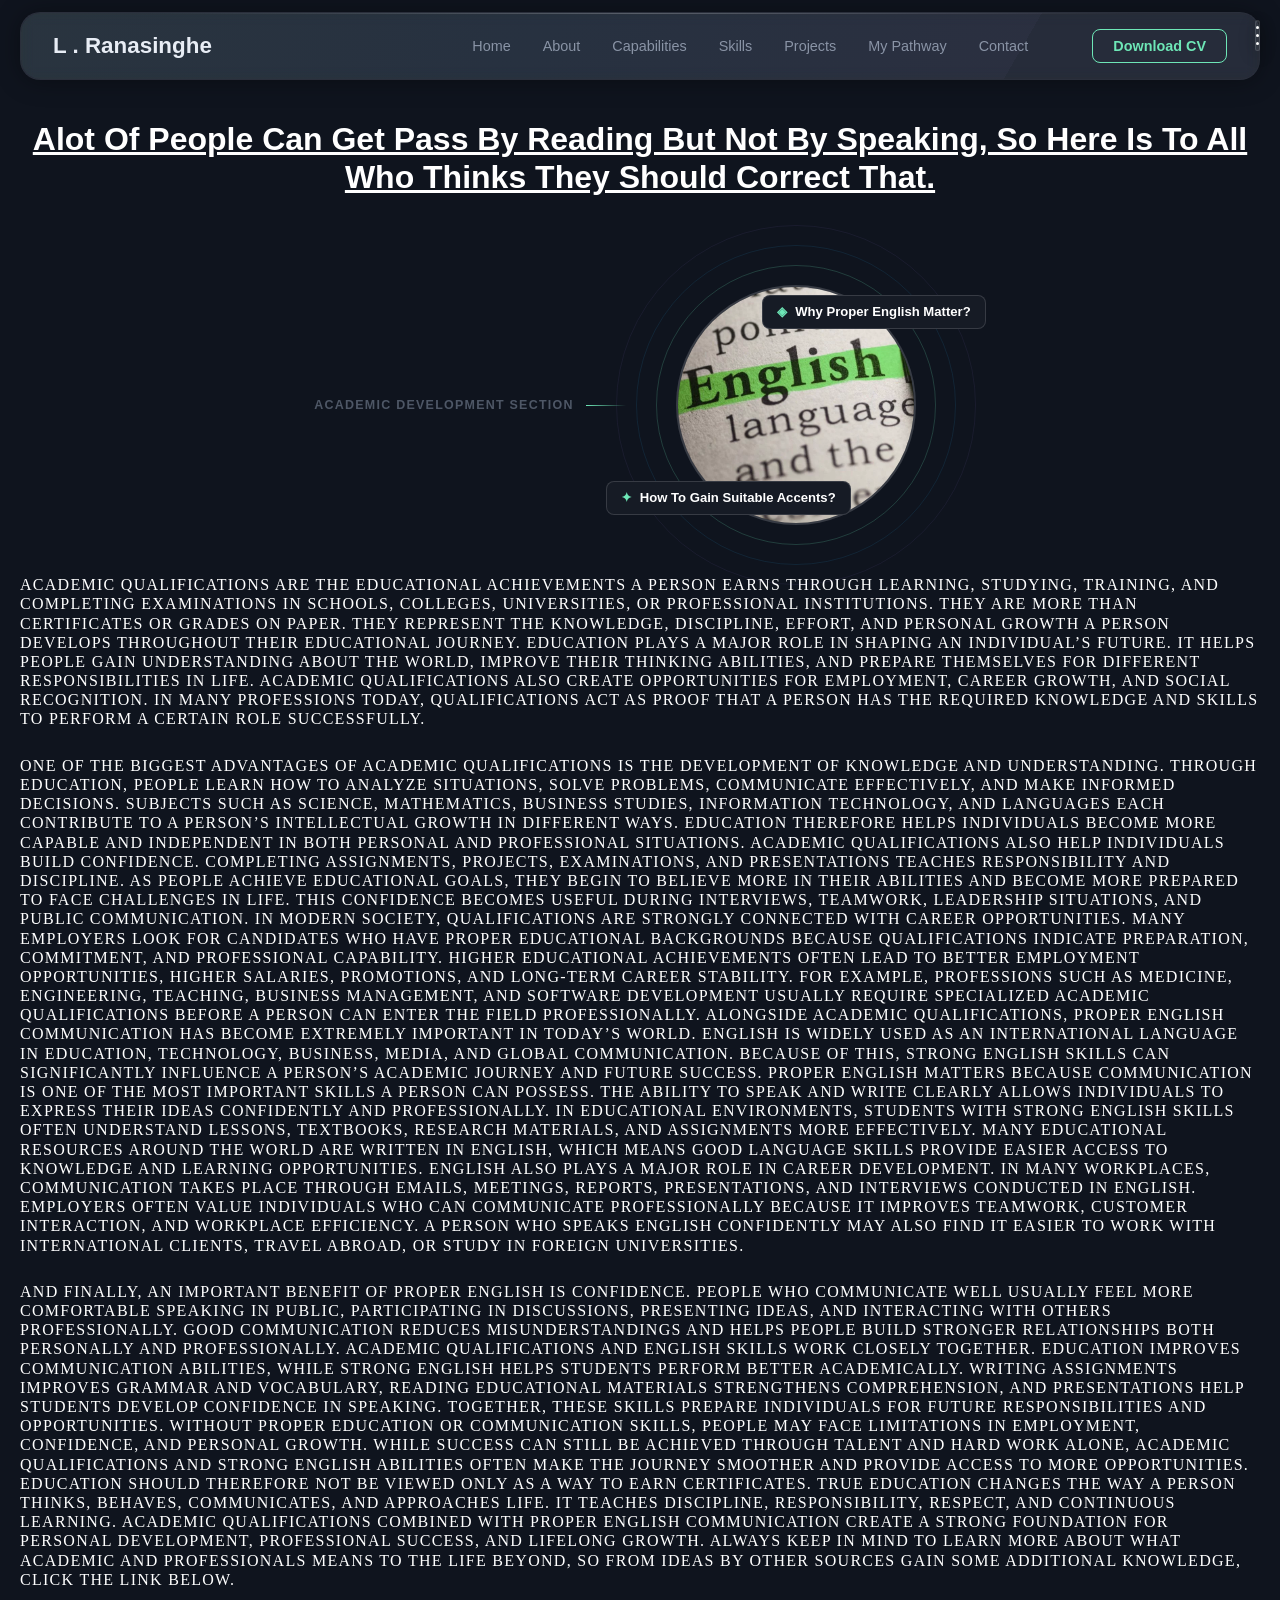
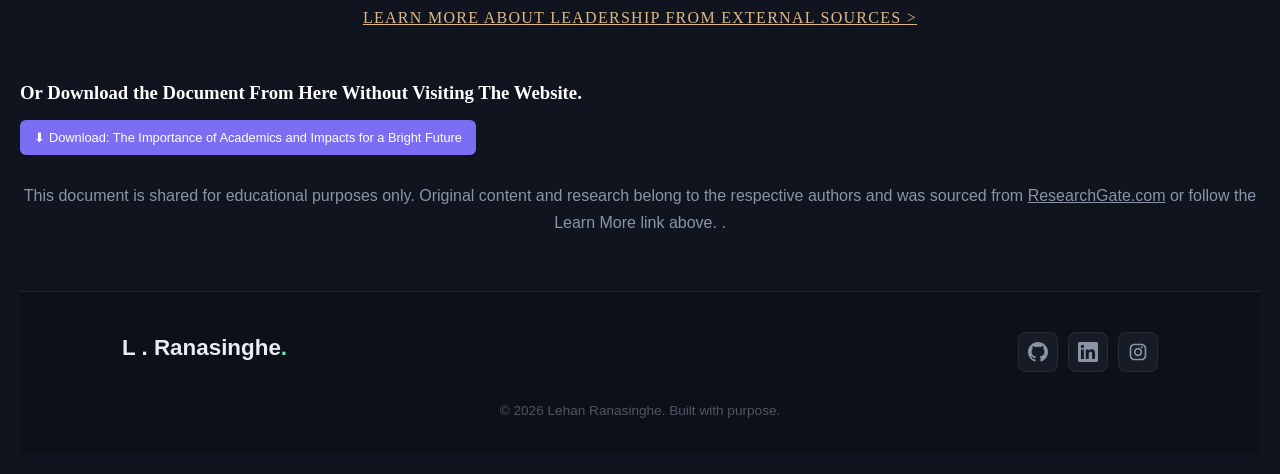
==== commit 8953f8c0: "Add files via upload" ====
--- a/academics.html
+++ b/academics.html
@@ -75,20 +75,42 @@
     <a href="home.html#roles">My Capabilities</a>
     <a href="home.html#skills">My Skills</a>
     <a href="home.html#contact">Contact Me</a>
-    &nbsp;&nbsp;&nbsp;&nbsp;&nbsp;&nbsp;&nbsp;&nbsp;&nbsp;&nbsp;Explore My Capabilities 
+    <br>
     <a href="teamwork.html">My Teamwork Skills</a>
     <a href="management.html">My Management Skills</a>
     <a href="academics.html">My Academic Skills</a>
     <a href="behaviour.html">My Behaviours</a>
+    <a href="mywork.html">My Pathway</a>
 </nav>
 <!-- JAVASCRIPT -->
 <script>
 const menuBtn = document.getElementById("menuBtn");
 const mobileMenu = document.getElementById("mobileMenu");
+
+/* OPEN & CLOSE MENU */
 menuBtn.addEventListener("click", () => {
 
     menuBtn.classList.toggle("active");
     mobileMenu.classList.toggle("active");
+
+    /* STOP BACKGROUND SCROLL */
+    if (mobileMenu.classList.contains("active")) {
+        document.body.style.overflow = "hidden";
+    } else {
+        document.body.style.overflow = "auto";
+    }
+});
+
+/* CLOSE MENU WHEN LINK IS CLICKED */
+document.querySelectorAll(".mobile-menu a").forEach(link => {
+
+    link.addEventListener("click", () => {
+
+        menuBtn.classList.remove("active");
+        mobileMenu.classList.remove("active");
+
+        document.body.style.overflow = "auto";
+    });
 });
 </script>
 <body>
@@ -106,7 +128,7 @@
                 <li><a href="home.html#roles">Capabilities</a></li>
                 <li><a href="home.html#skills">Skills</a></li>
                 <li><a href="home.html#projects">Projects</a></li>
-                <li><a href="home.html#blog">Blog</a></li>
+                  <li><a href="#work">My Pathway</a></li>
                 <li><a href="home.html#contact">Contact</a></li>
                 <li>
                 </a><li><a href="[data-uri]" class="nav-cta" download>Download CV</a></li>
--- a/style.css
+++ b/style.css
@@ -0,0 +1,970 @@
+/* ════════════════════════════════════════════════
+   PORTFOLIO — style.css
+   Dark & Sleek Professional Theme
+   Font: Syne (headings) + DM Sans (body)
+   ════════════════════════════════════════════════ */
+
+   body{
+    font-family:'Times New Roman';
+    background:#050816;
+    color:white;
+   }
+
+/* HAMBURGER MENU */
+.menu-btn{
+    width:5px;
+    position:fixed;
+    top:20px;
+    right:20px;
+    cursor:pointer;
+    z-index:100001;
+    background: rgba(255,255,255,0.06);
+    border: 1px solid rgba(255,255,255,0.12);
+    border-radius: 10px;
+    backdrop-filter: blur(50px);
+    -webkit-backdrop-filter: blur(-50px);
+    box-shadow: 0 4px 16px rgba(0,0,0,0.3), 0 1px 0 rgba(255,255,255,0.1) inset;
+}
+
+.menu-btn span{
+    display:block;
+    width:100%;
+    height:3px;
+    background:white;
+    margin:5px 0;
+    border-radius:10px;
+    transition:0.50s;
+}
+/* MOBILE MENU */
+
+.mobile-menu{
+    position:fixed;
+    right:-100%;
+    display:flex;
+    flex-direction:column;
+    padding-top:80px;
+    transition:0.50s ease;
+    z-index:100;
+    background: rgba(8,10,18,0.88);
+    backdrop-filter: blur(5px) saturate(190%);
+    -webkit-backdrop-filter: blur(5px) saturate(190%);
+    transition: top 1s ease;
+    z-index: 1000;
+
+    display: flex;
+    flex-direction:column;
+    align-items: center;
+
+    overflow-y: auto;
+}
+
+.mobile-menu a{
+    color:white;
+    text-decoration:none;
+    padding:10px 50px;
+    font-size:22px;
+    transition:0.5s;
+}
+
+.mobile-menu a:hover{
+    background:#16213e;
+}
+
+/* ACTIVE MENU */
+
+.mobile-menu.active{
+    right:0;
+}
+
+/* ANIMATION */
+
+.menu-btn.active span:nth-child(1){
+    transform:rotate(45deg) translate(7px, 8px);
+}
+
+.menu-btn.active span:nth-child(2){
+    opacity:0;
+}
+
+.menu-btn.active span:nth-child(3){
+    transform:rotate(-45deg) translate(7px, -8px);
+}
+
+/* ─── TOKENS ─── */
+:root {
+  --bg: #080a0e;
+  --bg2: #0d1017;
+  --bg3: #131720;
+  --surface: #161b25;
+  --surface2: #1c2330;
+  --border: rgba(255,255,255,0.07);
+  --border-hover: rgba(255,255,255,0.14);
+  --accent: #6ee7b7;
+  --accent2: #38bdf8;
+  --accent3: #a78bfa;
+  --text: #e8edf5;
+  --text2: #8a94a6;
+  --text3: #4e5766;
+  --radius: 12px;
+  --radius-sm: 8px;
+  --nav-h: 68px;
+  --transition: 0.3s cubic-bezier(0.4,0,0.2,1);
+}
+.container {
+  text-align:center;
+}
+/* ─── RESET ─── */
+*, *::before, *::after { box-sizing: border-box; margin: 0; padding: 0; }
+html { scroll-behavior: smooth; scroll-padding-top: calc(var(--nav-h) + 24px); }
+body {
+  font-family: 'DM Sans', sans-serif;
+  background: var(--bg);
+  color: var(--text);
+  font-size: 16px;
+  line-height: 1.7;
+  overflow-x: hidden;
+}
+a { color: inherit; text-decoration: none; }
+img { max-width: 100%; display: block; }
+ul { list-style: none; }
+
+/* ─── TYPOGRAPHY ─── */
+h1, h2, h3, h4 { font-family: 'Syne', sans-serif; line-height: 1.2; }
+h1 { font-size: clamp(2.8rem, 7vw, 5.5rem); font-weight: 800; }
+h2 { font-size: clamp(2rem, 4vw, 3rem); font-weight: 700; }
+h3 { font-size: 1.3rem; font-weight: 600; }
+h4 { font-size: 1rem; font-weight: 600; color: var(--text2); text-transform: uppercase; letter-spacing: 0.08em; }
+p { color: var(--text2); }
+strong { color: var(--text); }
+
+.dot { color: var(--accent); }
+
+/* ─── LAYOUT ─── */
+.container {
+  max-width: 1100px;
+  margin: 0 auto;
+  padding: 0 2rem;
+}
+.section {
+  padding: 100px 0;
+}
+.section-dark {
+  background: var(--bg2);
+}
+.section-label {
+  font-family: 'Syne', sans-serif;
+  font-size: 0.8rem;
+  font-weight: 700;
+  letter-spacing: 0.2em;
+  text-transform: uppercase;
+  color: var(--accent);
+  margin-bottom: 1rem;
+}
+.section-title {
+  margin-bottom: 1rem;
+  color: var(--text);
+}
+.section-sub {
+  font-size: 1.1rem;
+  margin-bottom: 3rem;
+  max-width: 520px;
+}
+
+/* ─── BUTTONS ─── */
+.btn {
+  display: inline-flex;
+  align-items: center;
+  gap: 8px;
+  padding: 0.75rem 1.75rem;
+  border-radius: var(--radius-sm);
+  font-family: 'Syne', sans-serif;
+  font-size: 0.9rem;
+  font-weight: 600;
+  cursor: pointer;
+  transition: var(--transition);
+  border: none;
+  outline: none;
+}
+.btn-primary {
+  background: var(--accent);
+  color: #080a0e;
+}
+.btn-primary:hover {
+  background: #a7f3d0;
+  transform: translateY(-2px);
+}
+.btn-ghost {
+  background: transparent;
+  color: var(--text);
+  border: 1px solid var(--border-hover);
+}
+.btn-ghost:hover {
+  border-color: var(--accent);
+  color: var(--accent);
+  transform: translateY(-2px);
+}
+.full-width { width: 100%; justify-content: center; }
+
+/* ─── NAV — LIQUID GLASS ─── */
+#navbar {
+  position: fixed;
+  top: 12px;
+  left: 50%;
+  transform: translateX(-50%);
+  width: calc(100% - 1.5rem);
+  max-width: 1240px;
+  z-index: 1000;
+  height: var(--nav-h);
+  border-radius: 20px;
+  border: 1px solid rgba(255,255,255,0.09);
+  background: rgba(255,255,255,0.03);
+  backdrop-filter: blur(7px) saturate(150%);
+  -webkit-backdrop-filter: blur(7px) saturate(150%);
+  box-shadow:
+    0 1px 24px rgba(0,0,0,0.35),
+    0 100px 0 rgba(255,255,255,0.08) inset;
+  transition: var(--transition);
+  overflow: hidden;
+}
+
+/* Liquid shimmer layer */
+#navbar::before {
+  content: '';
+  position: absolute;
+  inset: 0;
+  border-radius: 20px;
+  background: linear-gradient(
+    120deg,
+    rgba(110,231,183,0.04) 0%,
+    rgba(56,189,248,0.03) 40%,
+    rgba(167,139,250,0.03) 80%,
+    transparent 10%
+  );
+  pointer-events: none;
+  z-index: 0;
+}
+
+/* Gloss highlight on top edge */
+#navbar::after {
+  content: '';
+  position: absolute;
+  top: 0;
+  left: 10%;
+  width: 80%;
+  height: 1px;
+  background: linear-gradient(
+    100deg,
+    transparent,
+    rgba(255,255,255,0.22),
+    transparent
+  );
+  pointer-events: none;
+  z-index: 1;
+}
+
+#navbar.scrolled {
+  background: rgba(8,10,18,0.50);
+  backdrop-filter: blur(20px) saturate(100%);
+  -webkit-backdrop-filter: blur(20px) saturate(190%);
+  border-color: rgba(255,255,255,0.11);
+  box-shadow:
+    0 8px 36px rgba(0,0,0,0.5),
+    0 1px 0 rgba(255,255,255,0.09) inset;
+}
+
+/* Ensure nav inner content sits above pseudo-elements */
+.nav-inner { position: relative; z-index: 2; }
+.nav-inner {
+  max-width: 1240px;
+  margin: 0 auto;
+  padding: 0 2rem;
+  height: 100%;
+  display: flex;
+  align-items: center;
+  justify-content: space-between;
+}
+.nav-logo {
+  font-family: 'Syne', sans-serif;
+  font-size: 1.4rem;
+  font-weight: 800;
+  color: var(--text);
+}
+.nav-links {
+  display: flex;
+  align-items: center;
+  gap: 2rem;
+}
+.nav-links a {
+  font-family: 'DM Sans', sans-serif;
+  font-size: 0.9rem;
+  color: var(--text2);
+  transition: color var(--transition);
+}
+.nav-links a:hover { color: var(--text); }
+.nav-links a.active { color: var(--accent); }
+.nav-cta {
+  padding: 0.5rem 1.25rem;
+  border: 1px solid var(--accent);
+  border-radius: var(--radius-sm);
+  color: var(--accent) !important;
+  font-family: 'Syne', sans-serif;
+  font-weight: 600;
+  font-size: 0.85rem;
+  transition: var(--transition) !important;
+}
+.nav-cta:hover {
+  background: var(--accent);
+  color: #080a0e !important;
+}
+.nav-toggle {
+  display: none;
+  flex-direction: column;
+  gap: 5px;
+  cursor: pointer;
+  background: none;
+  border: none;
+  padding: 4px;
+}
+.nav-toggle span {
+  display: block;
+  width: 24px;
+  height: 2px;
+  background: var(--text);
+  border-radius: 2px;
+  transition: var(--transition);
+}
+
+/* ─── HERO ─── */
+.hero {
+  min-height: 100vh;
+  display: flex;
+  align-items: center;
+  padding: var(--nav-h) 2rem 4rem;
+  max-width: 1100px;
+  margin: 0 auto;
+  gap: 4rem;
+  position: relative;
+}
+.hero-bg-grid {
+  position: fixed;
+  inset: 0;
+  z-index: -1;
+  background-image:
+    linear-gradient(rgba(110,231,183,0.03) 1px, transparent 1px),
+    linear-gradient(90deg, rgba(110,231,183,0.03) 1px, transparent 1px);
+  background-size: 60px 60px;
+  pointer-events: none;
+}
+.hero-content {
+  flex: 1;
+  animation: fadeUp 0.9s ease both;
+}
+.hero-badge {
+  display: inline-flex;
+  align-items: center;
+  gap: 8px;
+  padding: 6px 16px;
+  background: rgba(110,231,183,0.08);
+  border: 1px solid rgba(110,231,183,0.2);
+  border-radius: 100px;
+  font-size: 0.82rem;
+  color: var(--accent);
+  margin-bottom: 1.5rem;
+}
+.hero-badge::before {
+  content: '';
+  width: 7px;
+  height: 7px;
+  background: var(--accent);
+  border-radius: 50%;
+  animation: pulse 2s infinite;
+}
+.hero-name {
+  color: var(--text);
+  margin-bottom: 0.75rem;
+  letter-spacing: -0.02em;
+}
+.hero-title {
+  font-family: 'Syne', sans-serif;
+  font-size: 1.25rem;
+  font-weight: 500;
+  color: var(--accent2);
+  margin-bottom: 1.25rem;
+  min-height: 2rem;
+}
+.hero-title::after {
+  content: '|';
+  animation: blink 1s step-end infinite;
+  color: var(--accent2);
+}
+.hero-sub {
+  font-size: 1.05rem;
+  max-width: 480px;
+  margin-bottom: 2.5rem;
+  line-height: 1.8;
+}
+.hero-actions { display: flex; gap: 1rem; flex-wrap: wrap; margin-bottom: 3rem; }
+.hero-scroll {
+  display: flex;
+  align-items: center;
+  gap: 12px;
+  font-size: 0.78rem;
+  color: var(--text3);
+  letter-spacing: 0.1em;
+  text-transform: uppercase;
+}
+.scroll-line {
+  width: 40px;
+  height: 1px;
+  background: linear-gradient(90deg, var(--accent), transparent);
+  animation: scrollAnim 2s ease infinite;
+}
+
+/* Hero visual */
+.hero-visual {
+  flex-shrink: 0;
+  width: 340px;
+  height: 340px;
+  position: relative;
+  animation: fadeUp 0.9s 0.2s ease both;
+}
+.avatar-ring {
+  position: relative;
+  width: 100%;
+  height: 100%;
+}
+.avatar-inner {
+  position: absolute;
+  inset: 50px;
+  border-radius: 50%;
+  background: var(--surface);
+  border: 2px solid var(--border-hover);
+  display: flex;
+  align-items: center;
+  justify-content: center;
+  overflow: hidden;
+  z-index: 3;
+}
+.avatar-initials {
+  font-family: 'Syne', sans-serif;
+  font-size: 3rem;
+  font-weight: 800;
+  color: var(--accent);
+}
+.avatar-inner img {
+  width: 100%;
+  height: 100%;
+  object-fit: cover;
+}
+.ring {
+  position: absolute;
+  border-radius: 50%;
+  border: 1px solid;
+}
+.r1 { inset: 30px; border-color: rgba(110,231,183,0.2); animation: spin 20s linear infinite; }
+.r2 { inset: 10px; border-color: rgba(56,189,248,0.1); animation: spin 30s linear infinite reverse; }
+.r3 { inset: -10px; border-color: rgba(167,139,250,0.07); animation: spin 40s linear infinite; }
+.floating-card {
+  position: absolute;
+  background: var(--surface);
+  border: 1px solid var(--border-hover);
+  border-radius: var(--radius-sm);
+  padding: 8px 14px;
+  font-size: 0.82rem;
+  font-family: 'Syne', sans-serif;
+  font-weight: 600;
+  display: flex;
+  align-items: center;
+  gap: 8px;
+  z-index: 4;
+  white-space: nowrap;
+}
+.fc-icon { color: var(--accent); }
+.fc1 { bottom: 60px; left: -20px; animation: floatCard 4s ease-in-out infinite; }
+.fc2 { top: 60px; right: -20px; animation: floatCard 4s 2s ease-in-out infinite; }
+
+/* ─── ABOUT ─── */
+.about-grid {
+  display: grid;
+  grid-template-columns: 1fr 380px;
+  gap: 5rem;
+  align-items: start;
+}
+.about-text h2 { color: var(--text); margin-bottom: 1.5rem; }
+.about-text p { margin-bottom: 1rem; }
+.about-stats {
+  display: flex;
+  gap: 2.5rem;
+  margin-top: 2.5rem;
+  padding-top: 2rem;
+  border-top: 1px solid var(--border);
+}
+.stat-num {
+  display: block;
+  font-family: 'Syne', sans-serif;
+  font-size: 2.5rem;
+  font-weight: 800;
+  color: var(--accent);
+  line-height: 1;
+}
+.stat-label {
+  font-size: 0.82rem;
+  color: var(--text3);
+  text-transform: uppercase;
+  letter-spacing: 0.06em;
+}
+.info-card {
+  background: var(--surface);
+  border: 1px solid var(--border);
+  border-radius: var(--radius);
+  padding: 1.75rem;
+}
+.info-card h3 {
+  font-size: 1.1rem;
+  margin-bottom: 1.25rem;
+  color: var(--text);
+}
+.info-list { display: flex; flex-direction: column; gap: 0.9rem; margin-bottom: 1.5rem; }
+.info-list li {
+  display: flex;
+  justify-content: space-between;
+  align-items: center;
+  font-size: 0.9rem;
+  padding-bottom: 0.9rem;
+  border-bottom: 1px solid var(--border);
+}
+.info-list li:last-child { border-bottom: none; padding-bottom: 0; }
+.info-key { color: var(--text3); font-size: 0.82rem; text-transform: uppercase; letter-spacing: 0.05em; }
+.info-val { color: var(--text); }
+.info-val a:hover { color: var(--accent); }
+.available {
+  color: var(--accent) !important;
+  background: rgba(110,231,183,0.08);
+  padding: 3px 10px;
+  border-radius: 100px;
+  font-size: 0.78rem;
+  border: 1px solid rgba(110,231,183,0.2);
+}
+
+/* ─── ROLES ─── */
+.roles-grid {
+  display: grid;
+  grid-template-columns: repeat(auto-fit, minmax(240px, 1fr));
+  gap: 1.5rem;
+}
+.role-card {
+  background: var(--surface);
+  border: 1px solid var(--border);
+  border-radius: var(--radius);
+  padding: 2rem;
+  transition: var(--transition);
+  cursor: default;
+}
+.role-card:hover {
+  border-color: var(--border-hover);
+  transform: translateY(-4px);
+  background: var(--surface2);
+}
+.role-icon {
+  font-size: 1.8rem;
+  margin-bottom: 1rem;
+  color: var(--accent);
+}
+.role-card h3 { color: var(--text); margin-bottom: 0.75rem; font-size: 1.1rem; }
+.role-card p { font-size: 0.9rem; margin-bottom: 1.25rem; }
+.role-tags { display: flex; flex-wrap: wrap; gap: 6px; }
+.role-tags span {
+  font-size: 0.74rem;
+  padding: 3px 10px;
+  border-radius: 100px;
+  background: rgba(255,255,255,0.05);
+  border: 1px solid var(--border);
+  color: var(--text2);
+  font-family: 'Syne', sans-serif;
+  font-weight: 600;
+}
+
+/* ─── SKILLS ─── */
+.skills-categories {
+  display: grid;
+  grid-template-columns: repeat(auto-fit, minmax(280px, 1fr));
+  gap: 3rem;
+  margin-bottom: 3rem;
+}
+.skills-group h4 { margin-bottom: 1.25rem; }
+.skills-list { display: flex; flex-direction: column; gap: 1rem; }
+.skill-item { display: flex; align-items: center; gap: 1rem; }
+.skill-name { font-size: 0.9rem; color: var(--text); min-width: 120px; }
+.skill-bar {
+  flex: 1;
+  height: 4px;
+  background: var(--surface2);
+  border-radius: 2px;
+  overflow: visible;
+  position: relative;
+}
+.skill-fill {
+  height: 100%;
+  width: var(--pct, 0%);
+  background: linear-gradient(90deg, var(--accent), var(--accent2));
+  border-radius: 2px;
+  transition: width 1.2s cubic-bezier(0.4,0,0.2,1);
+}
+.tools-cloud {
+  display: flex;
+  flex-wrap: wrap;
+  gap: 10px;
+  padding-top: 1rem;
+  border-top: 1px solid var(--border);
+}
+.tools-cloud span {
+  padding: 8px 16px;
+  border: 1px solid var(--border);
+  border-radius: var(--radius-sm);
+  font-size: 0.85rem;
+  color: var(--text2);
+  background: var(--surface);
+  transition: var(--transition);
+  cursor: default;
+}
+.tools-cloud span:hover {
+  border-color: var(--accent);
+  color: var(--accent);
+}
+
+/* ─── PROJECTS ─── */
+.projects-filter {
+  display: flex;
+  gap: 8px;
+  flex-wrap: wrap;
+  margin-bottom: 2.5rem;
+}
+.filter-btn {
+  padding: 6px 18px;
+  border-radius: 100px;
+  border: 1px solid var(--border);
+  background: transparent;
+  color: var(--text2);
+  font-family: 'Syne', sans-serif;
+  font-size: 0.82rem;
+  font-weight: 600;
+  cursor: pointer;
+  transition: var(--transition);
+}
+.filter-btn:hover, .filter-btn.active {
+  background: var(--accent);
+  color: #080a0e;
+  border-color: var(--accent);
+}
+.projects-grid {
+  display: grid;
+  grid-template-columns: repeat(auto-fit, minmax(300px, 1fr));
+  gap: 1.5rem;
+}
+.project-card {
+  background: var(--surface);
+  border: 1px solid var(--border);
+  border-radius: var(--radius);
+  padding: 2rem;
+  transition: var(--transition);
+  display: flex;
+  gap: 1.25rem;
+  opacity: 1;
+}
+.project-card.hidden { display: none; }
+.project-card:hover {
+  border-color: var(--border-hover);
+  transform: translateY(-4px);
+}
+.project-card.featured {
+  border-color: rgba(110,231,183,0.25);
+  background: rgba(110,231,183,0.03);
+}
+.project-num {
+  font-family: 'Syne', sans-serif;
+  font-size: 0.78rem;
+  font-weight: 800;
+  color: var(--text3);
+  letter-spacing: 0.05em;
+  padding-top: 4px;
+  flex-shrink: 0;
+}
+.project-body { flex: 1; }
+.project-tags {
+  display: flex;
+  gap: 6px;
+  flex-wrap: wrap;
+  margin-bottom: 0.75rem;
+}
+.project-tags span {
+  font-size: 0.72rem;
+  padding: 2px 10px;
+  border-radius: 100px;
+  background: rgba(56,189,248,0.1);
+  border: 1px solid rgba(56,189,248,0.2);
+  color: var(--accent2);
+  font-family: 'Syne', sans-serif;
+  font-weight: 600;
+}
+.tag-featured {
+  background: rgba(110,231,183,0.1) !important;
+  border-color: rgba(110,231,183,0.3) !important;
+  color: var(--accent) !important;
+}
+.project-body h3 { color: var(--text); margin-bottom: 0.5rem; font-size: 1rem; }
+.project-body p { font-size: 0.88rem; margin-bottom: 1rem; }
+.project-links { display: flex; gap: 1.25rem; }
+.project-links a {
+  font-size: 0.82rem;
+  font-family: 'Syne', sans-serif;
+  font-weight: 600;
+  color: var(--text2);
+  transition: color var(--transition);
+}
+.project-links a:hover { color: var(--accent); }
+
+/* ─── BLOG ─── */
+.blog-grid {
+  display: grid;
+  grid-template-columns: repeat(auto-fit, minmax(280px, 1fr));
+  gap: 1.5rem;
+}
+.blog-card {
+  background: var(--surface);
+  border: 1px solid var(--border);
+  border-radius: var(--radius);
+  padding: 1.75rem;
+  transition: var(--transition);
+}
+.blog-card:hover {
+  border-color: var(--border-hover);
+  transform: translateY(-3px);
+}
+.blog-meta {
+  display: flex;
+  justify-content: space-between;
+  align-items: center;
+  margin-bottom: 0.75rem;
+}
+.blog-cat {
+  font-size: 0.72rem;
+  font-family: 'Syne', sans-serif;
+  font-weight: 700;
+  text-transform: uppercase;
+  letter-spacing: 0.1em;
+  color: var(--accent3);
+}
+.blog-date { font-size: 0.78rem; color: var(--text3); }
+.blog-card h3 {
+  font-size: 1rem;
+  margin-bottom: 0.6rem;
+}
+.blog-card h3 a { color: var(--text); transition: color var(--transition); }
+.blog-card h3 a:hover { color: var(--accent); }
+.blog-card p { font-size: 0.88rem; margin-bottom: 1rem; }
+.blog-read {
+  font-size: 0.82rem;
+  font-family: 'Syne', sans-serif;
+  font-weight: 600;
+  color: var(--accent);
+  transition: gap var(--transition);
+}
+.blog-read:hover { opacity: 0.8; }
+
+/* ─── CONTACT ─── */
+.contact-grid {
+  display: grid;
+  grid-template-columns: 320px 1fr;
+  gap: 4rem;
+  align-items: start;
+}
+.contact-info { display: flex; flex-direction: column; gap: 1.5rem; }
+.contact-item {
+  display: flex;
+  gap: 1rem;
+  align-items: flex-start;
+}
+.contact-icon {
+  width: 42px;
+  height: 42px;
+  background: var(--surface);
+  border: 1px solid var(--border);
+  border-radius: var(--radius-sm);
+  display: flex;
+  align-items: center;
+  justify-content: center;
+  font-size: 1.1rem;
+  flex-shrink: 0;
+}
+.contact-label {
+  display: block;
+  font-size: 0.75rem;
+  text-transform: uppercase;
+  letter-spacing: 0.08em;
+  color: var(--text3);
+  margin-bottom: 2px;
+}
+.contact-value {
+  color: var(--text);
+  font-size: 0.95rem;
+  transition: color var(--transition);
+}
+a.contact-value:hover { color: var(--accent); }
+.social-links {
+  display: flex;
+  gap: 10px;
+  margin-top: 0.5rem;
+}
+.social-btn {
+  width: 40px;
+  height: 40px;
+  background: var(--surface);
+  border: 1px solid var(--border);
+  border-radius: var(--radius-sm);
+  display: flex;
+  align-items: center;
+  justify-content: center;
+  color: var(--text2);
+  transition: var(--transition);
+}
+.social-btn:hover {
+  border-color: var(--accent);
+  color: var(--accent);
+  transform: translateY(-2px);
+}
+
+/* Contact form */
+.contact-form { display: flex; flex-direction: column; gap: 1.25rem; }
+.form-row { display: grid; grid-template-columns: 1fr 1fr; gap: 1rem; }
+.form-group { display: flex; flex-direction: column; gap: 6px; }
+.form-group label {
+  font-size: 0.82rem;
+  font-family: 'Syne', sans-serif;
+  font-weight: 600;
+  color: var(--text2);
+  text-transform: uppercase;
+  letter-spacing: 0.06em;
+}
+.form-group input,
+.form-group textarea {
+  background: var(--surface);
+  border: 1px solid var(--border);
+  border-radius: var(--radius-sm);
+  padding: 12px 16px;
+  color: var(--text);
+  font-family: 'DM Sans', sans-serif;
+  font-size: 0.95rem;
+  transition: border-color var(--transition);
+  resize: vertical;
+  outline: none;
+}
+.form-group input::placeholder,
+.form-group textarea::placeholder { color: var(--text3); }
+.form-group input:focus,
+.form-group textarea:focus {
+  border-color: var(--accent);
+  background: var(--surface2);
+}
+.form-note {
+  font-size: 0.85rem;
+  text-align: center;
+  min-height: 1.5rem;
+  transition: var(--transition);
+}
+.form-note.success { color: var(--accent); }
+.form-note.error { color: #f87171; }
+
+/* ─── FOOTER ─── */
+.footer {
+  background: var(--bg2);
+  border-top: 1px solid var(--border);
+  padding: 2rem 0;
+}
+.footer-inner {
+  display: flex;
+  align-items: center;
+  justify-content: space-between;
+  gap: 1rem;
+}
+.footer-copy { font-size: 0.85rem; color: var(--text3); }
+.back-top {
+  width: 36px;
+  height: 36px;
+  background: var(--surface);
+  border: 1px solid var(--border);
+  border-radius: var(--radius-sm);
+  display: flex;
+  align-items: center;
+  justify-content: center;
+  font-size: 1rem;
+  color: var(--text2);
+  transition: var(--transition);
+}
+.back-top:hover {
+  border-color: var(--accent);
+  color: var(--accent);
+  transform: translateY(-2px);
+}
+
+/* ─── ANIMATIONS ─── */
+@keyframes fadeUp {
+  from { opacity: 0; transform: translateY(28px); }
+  to { opacity: 1; transform: translateY(0); }
+}
+@keyframes pulse {
+  0%, 100% { opacity: 1; }
+  50% { opacity: 0.4; }
+}
+@keyframes blink {
+  0%, 100% { opacity: 1; }
+  50% { opacity: 0; }
+}
+@keyframes spin {
+  from { transform: rotate(0deg); }
+  to { transform: rotate(360deg); }
+}
+@keyframes floatCard {
+  0%, 100% { transform: translateY(0); }
+  50% { transform: translateY(-10px); }
+}
+@keyframes scrollAnim {
+  0% { transform: scaleX(0); transform-origin: left; }
+  50% { transform: scaleX(1); transform-origin: left; }
+  51% { transform: scaleX(1); transform-origin: right; }
+  100% { transform: scaleX(0); transform-origin: right; }
+}
+
+/* Intersection observer fade-in */
+.reveal {
+  opacity: 0;
+  transform: translateY(24px);
+  transition: opacity 0.7s ease, transform 0.7s ease;
+}
+.reveal.visible {
+  opacity: 1;
+  transform: translateY(0);
+}
+
+/* ─── RESPONSIVE ─── */
+@media (max-width: 900px) {
+  .hero {
+    flex-direction: column;
+    text-align: center;
+    padding-top: calc(var(--nav-h) + 2rem);
+  }
+  .hero-visual { width: 240px; height: 240px; }
+  .hero-actions { justify-content: center; }
+  .hero-scroll { justify-content: center; }
+  .about-grid { grid-template-columns: 1fr; gap: 2.5rem; }
+  .contact-grid { grid-template-columns: 1fr; gap: 2.5rem; }
+}
+@media (max-width: 680px) {
+  h1 { font-size: 2.4rem; }
+  .nav-links { display: none; position: fixed; inset: var(--nav-h) 0 0 0; background: var(--bg); flex-direction: column; justify-content: center; align-items: center; gap: 2rem; z-index: 999; transition: var(--transition); }
+  .nav-links.open { display: flex; }
+  .nav-links a { font-size: 1.2rem; }
+  .nav-toggle { display: flex; z-index: 1001; }
+  .form-row { grid-template-columns: 1fr; }
+  .about-stats { flex-wrap: wrap; gap: 1.5rem; }
+  .footer-inner { flex-direction: column; text-align: center; }
+}
